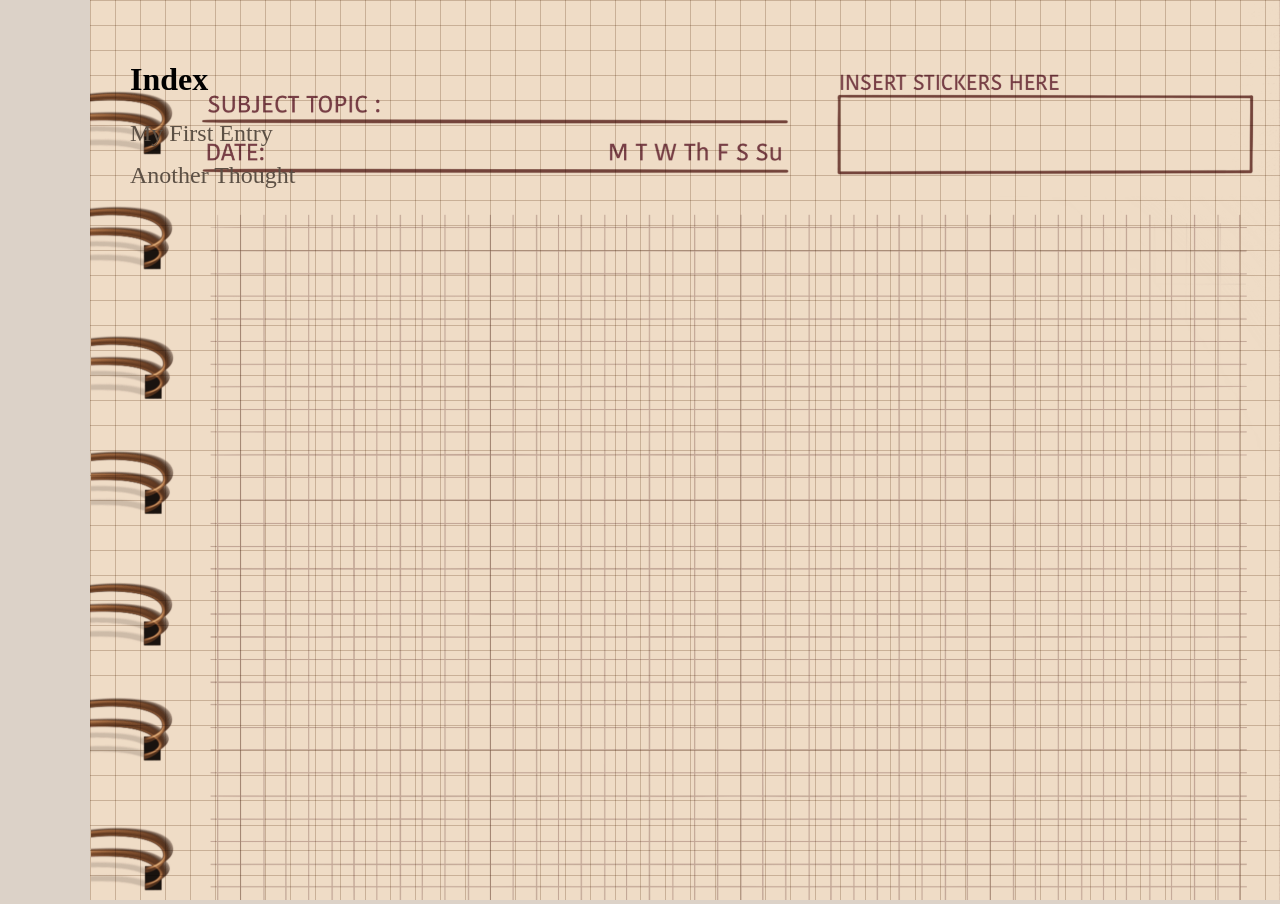
==== blog.html @ f61dc926 "Create blog.html" ====
<!DOCTYPE html>
<html>
<head>
<link rel="stylesheet" href="assets/css/style.css">
<link href="https://fonts.cdnfonts.com/css/this-is-agni" rel="stylesheet">
</head>

<body>

<div class="page">

  <div class="spiral">
    <img src="assets/images/spiral.png">
  </div>

  <div class="paper">

    <h1>Index</h1>

    <a class="blog-link" href="post1.html">My First Entry</a>
    <a class="blog-link" href="post2.html">Another Thought</a>

  </div>

</div>

</body>
</html>
---- assets/css/style.css ----
body {
  margin: 0;
  font-family: 'This Is Agni', cursive;
  background: #dcd2c8;
}

/* COVER */
.cover {
  height: 100vh;
  background: #bfa08c;
  display: flex;
  align-items: center;
  justify-content: center;
  font-size: 3rem;
  color: white;
  text-align: center;
}

/* PAGE */
.page {
  display: flex;
  min-height: 100vh;
}

/* SPIRAL */
.spiral {
  width: 90px;
}

.spiral img {
  height: 100%;
}

/* PAPER */
.paper {
  flex: 1;
  padding: 40px;
  background: #efe7dc;

  background-image:
    linear-gradient(#d6ccc2 1px, transparent 1px),
    linear-gradient(90deg, #d6ccc2 1px, transparent 1px),
    url('/assets/images/paper-texture.png');

  background-size: 25px 25px, 25px 25px, cover;
  background-blend-mode: multiply;
}

/* STICKY */
.sticky {
  position: absolute;
  left: 60px;
  top: 80px;
  background: #b7c4a3;
  padding: 20px;
  transform: rotate(-4deg);
}

.sticky::before {
  content: "";
  position: absolute;
  top: -20px;
  left: 40px;
  width: 80px;
  height: 30px;
  background: url('/assets/images/tape.png') no-repeat center;
  background-size: contain;
}

/* CONTENT */
.content {
  max-width: 700px;
  margin: auto;
}

/* LINKS */
.blog-link {
  display: block;
  margin: 15px 0;
  font-size: 1.5rem;
  text-decoration: none;
  color: #5c5045;
}

/* MOBILE */
@media (max-width: 768px) {
  .page { flex-direction: column; }
  .sticky { position: relative; top: 0; left: 0; }
}
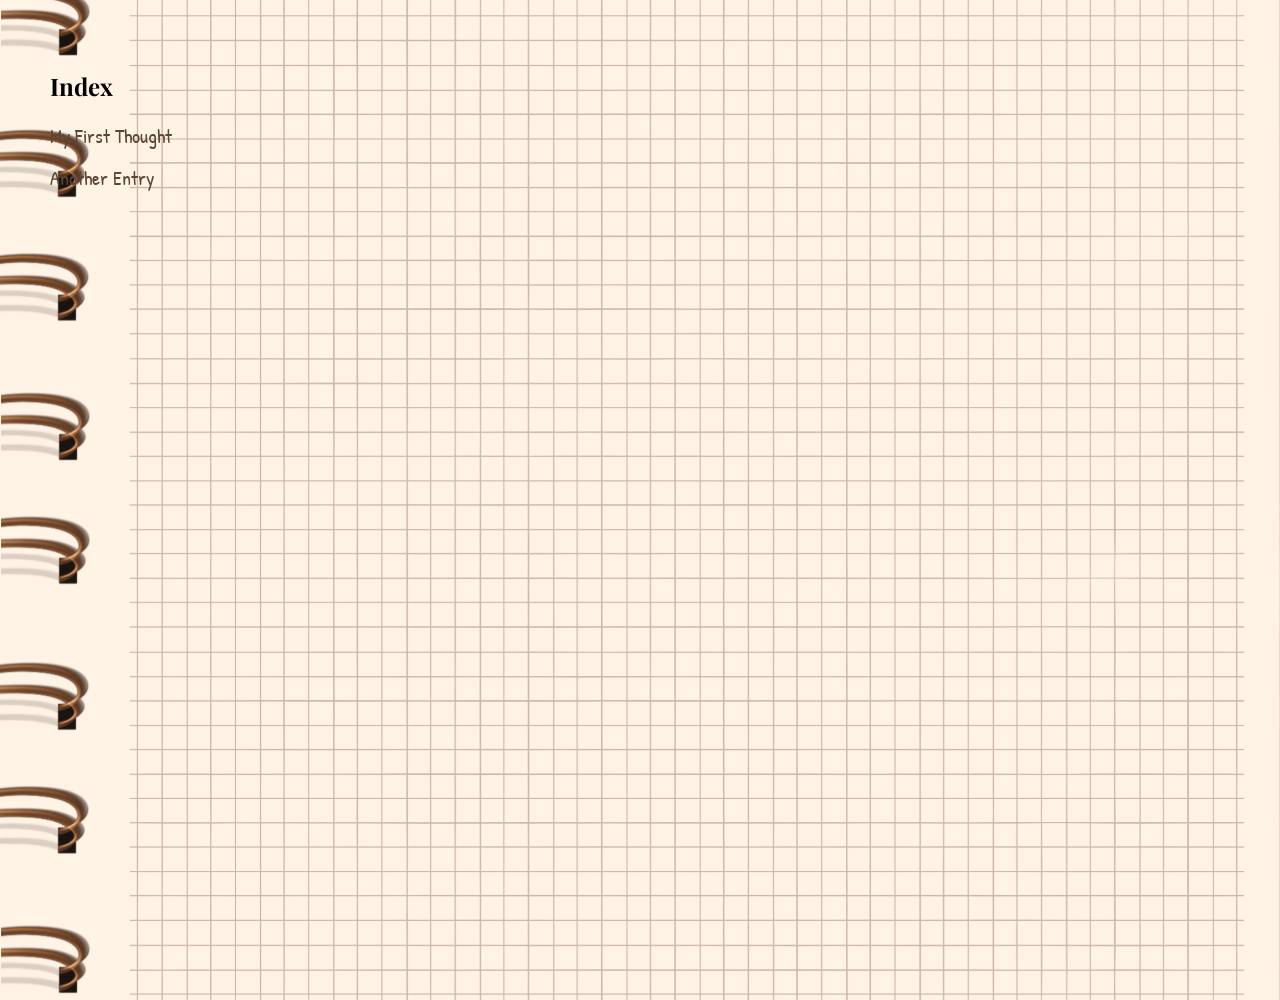
==== commit 0dfcd8cb: "Update blog.html" ====
--- a/blog.html
+++ b/blog.html
@@ -1,26 +1,15 @@
 <!DOCTYPE html>
 <html>
 <head>
-<link rel="stylesheet" href="assets/css/style.css">
-<link href="https://fonts.cdnfonts.com/css/this-is-agni" rel="stylesheet">
+  <link rel="stylesheet" href="assets/css/style.css">
 </head>
-
 <body>
 
-<div class="page">
+<div class="index">
+  <h2>Index</h2>
 
-  <div class="spiral">
-    <img src="assets/images/spiral.png">
-  </div>
-
-  <div class="paper">
-
-    <h1>Index</h1>
-
-    <a class="blog-link" href="post1.html">My First Entry</a>
-    <a class="blog-link" href="post2.html">Another Thought</a>
-
-  </div>
+  <a href="post1.html">My First Thought</a>
+  <a href="post2.html">Another Entry</a>
 
 </div>
 
--- a/assets/css/style.css
+++ b/assets/css/style.css
@@ -1,89 +1,132 @@
-  body {
+  /* GOOGLE FONT */
+@import url('https://fonts.googleapis.com/css2?family=Patrick+Hand&family=Playfair+Display&display=swap');
+
+body {
   margin: 0;
-  font-family: 'This Is Agni', cursive;
-  background: #dcd2c8;
+  font-family: 'Patrick Hand', cursive;
+  background-color: #f5efe6;
 }
 
-/* COVER */
+/* GENERAL BACKGROUND WITH TEXTURE */
+.cover, .index, .post {
+  position: relative;
+  min-height: 100vh;
+  background-size: cover;
+  background-position: center;
+}
+
+/* PAPER TEXTURE OVERLAY */
+.cover::before,
+.index::before,
+.post::before {
+  content: "";
+  position: absolute;
+  inset: 0;
+  background: url('/assets/images/paper.png');
+  opacity: 0.25;
+  pointer-events: none;
+}
+
+/* COVER PAGE */
 .cover {
-  height: 100vh;
-  background: #bfa08c;
+  background-image: url('/assets/images/cover.png');
   display: flex;
   align-items: center;
   justify-content: center;
-  font-size: 3rem;
-  color: white;
-  text-align: center;
+  cursor: pointer;
 }
 
-/* PAGE */
-.page {
-  display: flex;
-  min-height: 100vh;
+.cover h1 {
+  font-family: 'Playfair Display', serif;
+  color: white;
+  font-size: 42px;
 }
 
-/* SPIRAL */
-.spiral {
-  width: 90px;
+/* INDEX PAGE */
+.index {
+  background-image: url('/assets/images/index-bg.png');
+  padding: 50px;
 }
 
-.spiral img {
-  height: 100%;
+.index h2 {
+  font-family: 'Playfair Display', serif;
 }
 
-/* PAPER */
-.paper {
-  flex: 1;
-  padding: 40px;
-  background: #efe7dc;
-
-  background-image:
-    linear-gradient(#d6ccc2 1px, transparent 1px),
-    linear-gradient(90deg, #d6ccc2 1px, transparent 1px),
-    url('/assets/images/paper-texture.png');
-
-  background-size: 25px 25px, 25px 25px, cover;
-  background-blend-mode: multiply;
+.index a {
+  display: block;
+  margin: 15px 0;
+  font-size: 20px;
+  color: #5a4636;
+  text-decoration: none;
 }
 
-/* STICKY */
+/* POST PAGE */
+.post {
+  background-image: url('/assets/images/post-bg.png');
+  padding: 40px;
+}
+
+/* STICKY NOTE */
 .sticky {
   position: absolute;
-  left: 60px;
-  top: 80px;
-  background: #b7c4a3;
+  left: 30px;
+  top: 120px;
+  background: #b7c9a8;
   padding: 20px;
-  transform: rotate(-4deg);
+  width: 200px;
+  font-size: 18px;
+  transform: rotate(-2deg);
+  box-shadow: 2px 4px 10px rgba(0,0,0,0.2);
 }
 
+/* TAPE EFFECT */
 .sticky::before {
   content: "";
   position: absolute;
-  top: -20px;
-  left: 40px;
-  width: 80px;
-  height: 30px;
-  background: url('/assets/images/tape.png') no-repeat center;
-  background-size: contain;
+  top: -10px;
+  left: 30px;
+  width: 60px;
+  height: 20px;
+  background: rgba(210,180,140,0.6);
+  transform: rotate(-10deg);
+}
+
+.sticky::after {
+  content: "";
+  position: absolute;
+  bottom: -10px;
+  right: 20px;
+  width: 60px;
+  height: 20px;
+  background: rgba(210,180,140,0.6);
+  transform: rotate(8deg);
 }
 
 /* CONTENT */
 .content {
-  max-width: 700px;
-  margin: auto;
+  margin-left: 260px;
+  margin-top: 200px;
+  max-width: 600px;
+  line-height: 1.8;
+  font-size: 18px;
 }
 
-/* LINKS */
-.blog-link {
-  display: block;
-  margin: 15px 0;
-  font-size: 1.5rem;
-  text-decoration: none;
-  color: #5c5045;
+/* 📱 RESPONSIVE */
+@media (max-width: 768px) {
+  .sticky {
+    position: static;
+    width: 100%;
+    transform: none;
+    margin-bottom: 20px;
+  }
+
+  .sticky::before,
+  .sticky::after {
+    display: none;
+  }
+
+  .content {
+    margin-left: 0;
+    margin-top: 20px;
+  }
 }
-
-/* MOBILE */
-@media (max-width: 768px) {
-  .page { flex-direction: column; }
-  .sticky { position: relative; top: 0; left: 0; }
-}
